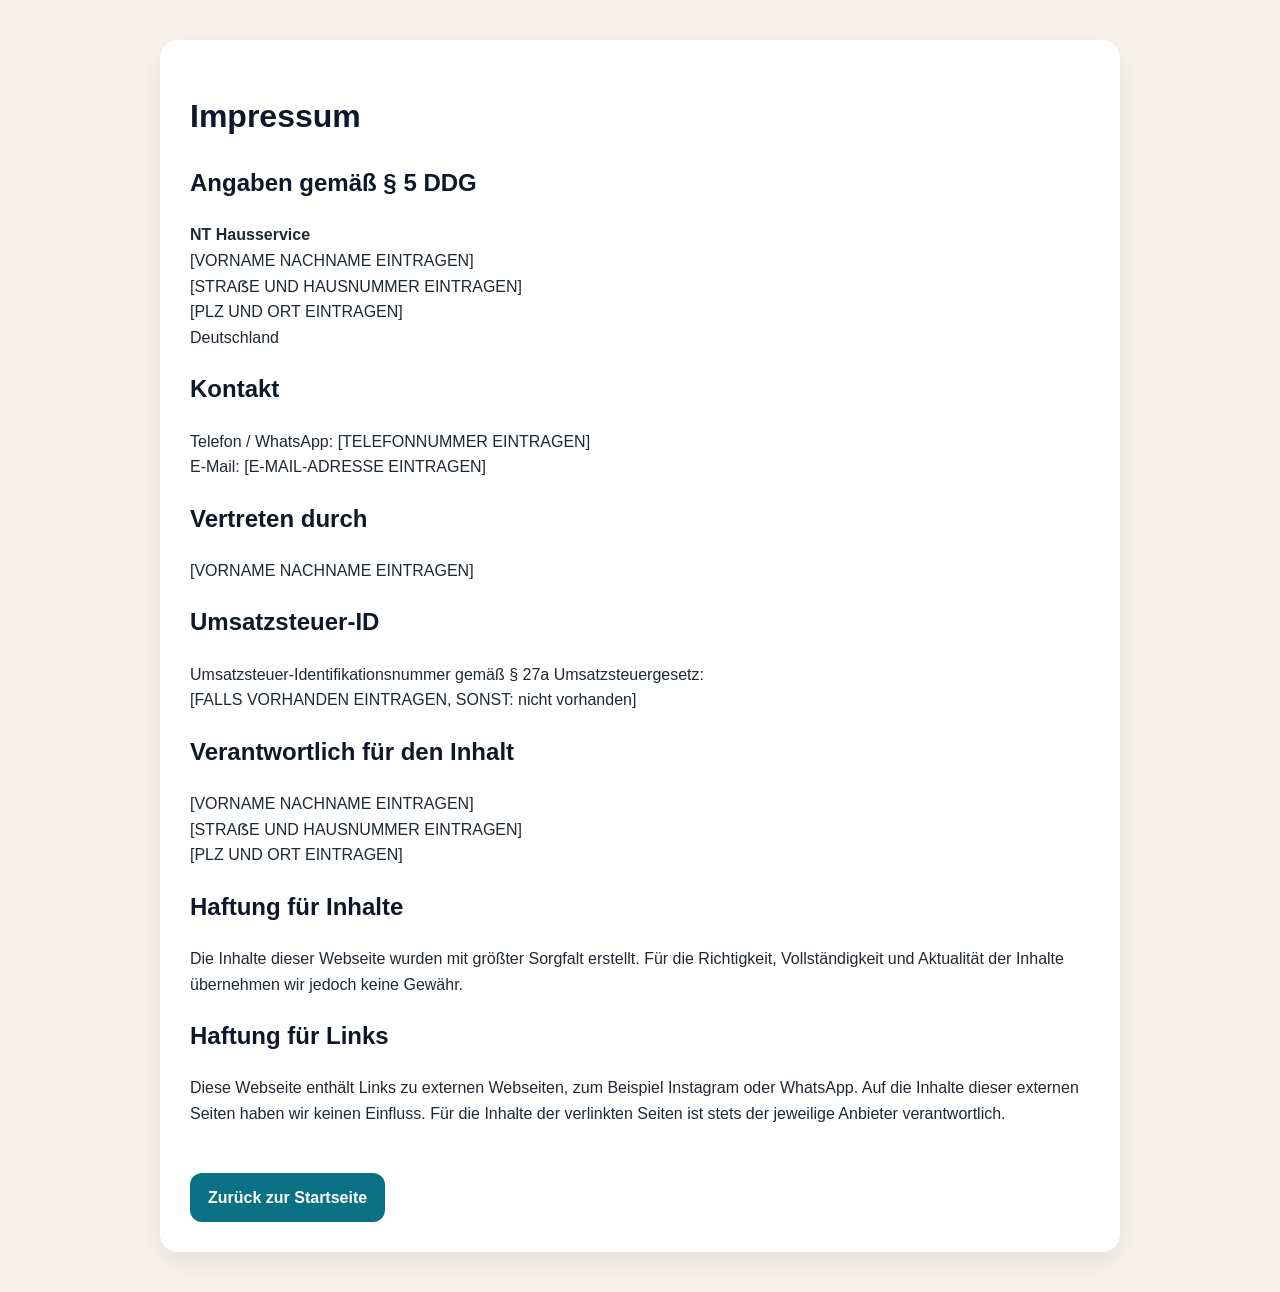
==== impressum.html @ 989eec22 "Add files via upload" ====
<!DOCTYPE html>
<html lang="de">
<head>
    <meta charset="UTF-8">
    <meta name="viewport" content="width=device-width, initial-scale=1.0">
    <title>Impressum – NT Hausservice</title>
    <style>
        body {
            margin: 0;
            font-family: Arial, sans-serif;
            background: #f7f3ea;
            color: #1f2933;
            line-height: 1.6;
        }

        .page {
            max-width: 900px;
            margin: 40px auto;
            padding: 30px;
            background: white;
            border-radius: 18px;
            box-shadow: 0 10px 30px rgba(0,0,0,0.08);
        }

        h1, h2 {
            color: #0f172a;
        }

        a {
            color: #0b7285;
            font-weight: bold;
            text-decoration: none;
        }

        .back {
            margin-top: 30px;
            display: inline-block;
            background: #0b7285;
            color: white;
            padding: 12px 18px;
            border-radius: 12px;
        }
    </style>
</head>
<body>
<main class="page">
    <h1>Impressum</h1>

    <h2>Angaben gemäß § 5 DDG</h2>

    <p>
        <strong>NT Hausservice</strong><br>
        [VORNAME NACHNAME EINTRAGEN]<br>
        [STRAẞE UND HAUSNUMMER EINTRAGEN]<br>
        [PLZ UND ORT EINTRAGEN]<br>
        Deutschland
    </p>

    <h2>Kontakt</h2>

    <p>
        Telefon / WhatsApp: [TELEFONNUMMER EINTRAGEN]<br>
        E-Mail: [E-MAIL-ADRESSE EINTRAGEN]
    </p>

    <h2>Vertreten durch</h2>

    <p>
        [VORNAME NACHNAME EINTRAGEN]
    </p>

    <h2>Umsatzsteuer-ID</h2>

    <p>
        Umsatzsteuer-Identifikationsnummer gemäß § 27a Umsatzsteuergesetz:<br>
        [FALLS VORHANDEN EINTRAGEN, SONST: nicht vorhanden]
    </p>

    <h2>Verantwortlich für den Inhalt</h2>

    <p>
        [VORNAME NACHNAME EINTRAGEN]<br>
        [STRAẞE UND HAUSNUMMER EINTRAGEN]<br>
        [PLZ UND ORT EINTRAGEN]
    </p>

    <h2>Haftung für Inhalte</h2>

    <p>
        Die Inhalte dieser Webseite wurden mit größter Sorgfalt erstellt.
        Für die Richtigkeit, Vollständigkeit und Aktualität der Inhalte übernehmen wir jedoch keine Gewähr.
    </p>

    <h2>Haftung für Links</h2>

    <p>
        Diese Webseite enthält Links zu externen Webseiten, zum Beispiel Instagram oder WhatsApp.
        Auf die Inhalte dieser externen Seiten haben wir keinen Einfluss.
        Für die Inhalte der verlinkten Seiten ist stets der jeweilige Anbieter verantwortlich.
    </p>

    <a class="back" href="index.html">Zurück zur Startseite</a>
</main>
</body>
</html>
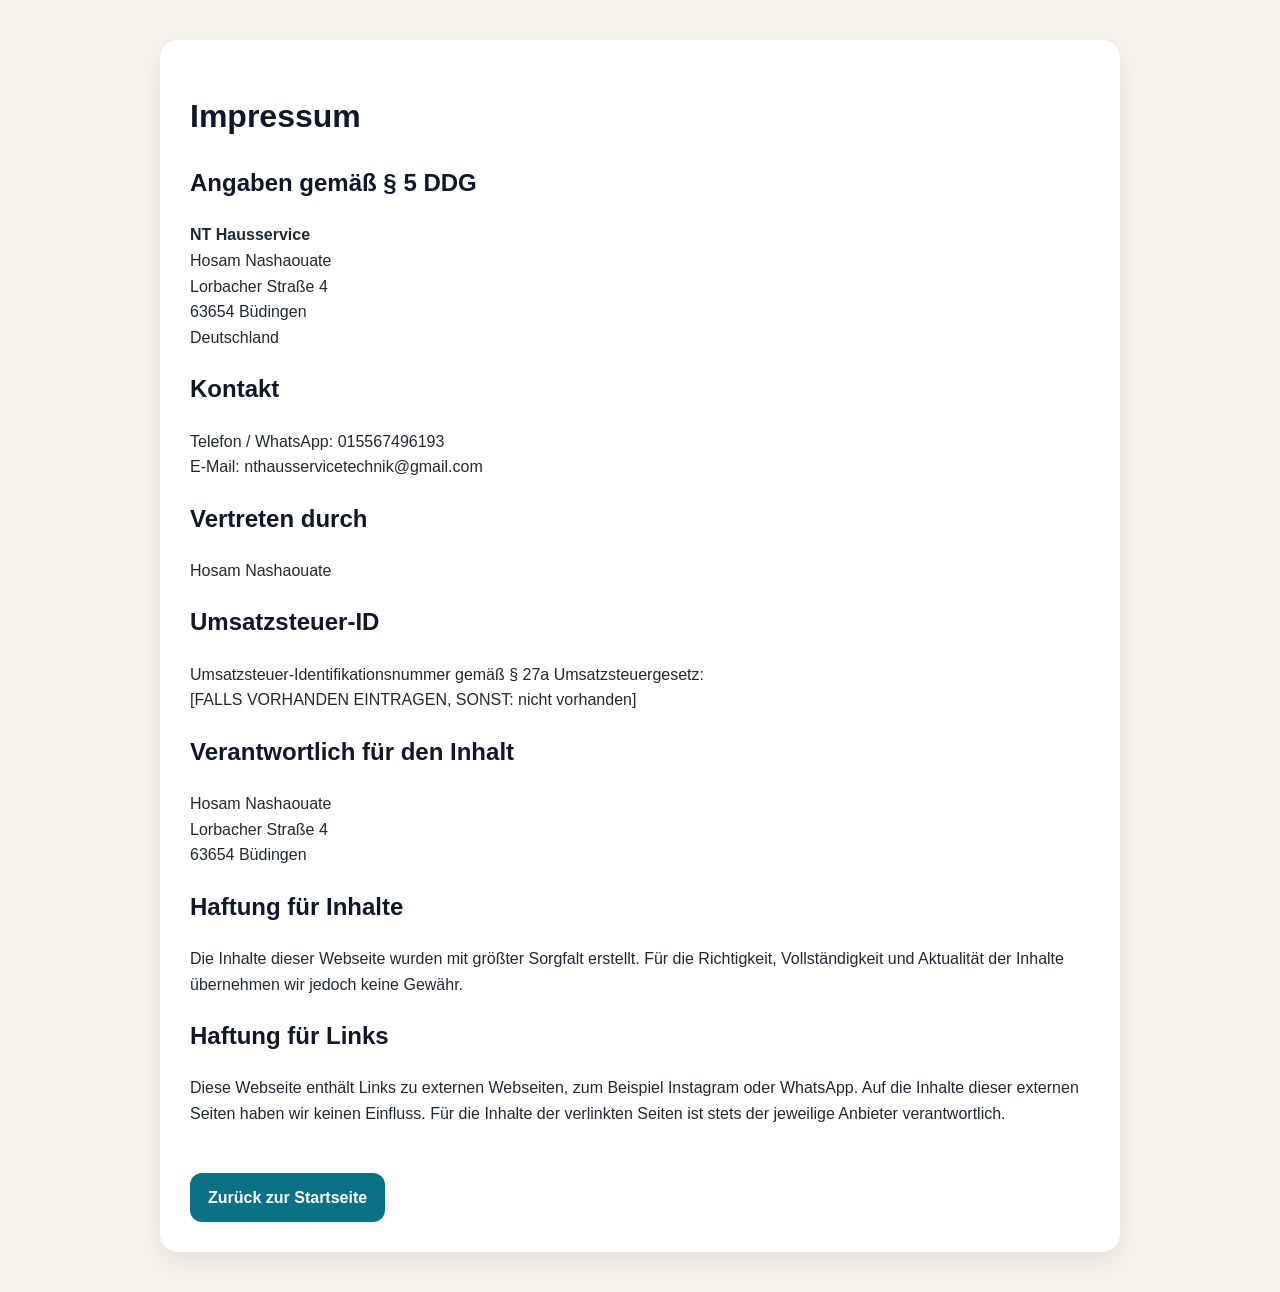
==== commit b5461363: "Add files via upload" ====
--- a/impressum.html
+++ b/impressum.html
@@ -50,23 +50,23 @@
 
     <p>
         <strong>NT Hausservice</strong><br>
-        [VORNAME NACHNAME EINTRAGEN]<br>
-        [STRAẞE UND HAUSNUMMER EINTRAGEN]<br>
-        [PLZ UND ORT EINTRAGEN]<br>
+        Hosam Nashaouate<br>
+        Lorbacher Straße 4<br>
+        63654 Büdingen<br>
         Deutschland
     </p>
 
     <h2>Kontakt</h2>
 
     <p>
-        Telefon / WhatsApp: [TELEFONNUMMER EINTRAGEN]<br>
-        E-Mail: [E-MAIL-ADRESSE EINTRAGEN]
+        Telefon / WhatsApp: 015567496193<br>
+        E-Mail: nthausservicetechnik@gmail.com
     </p>
 
     <h2>Vertreten durch</h2>
 
     <p>
-        [VORNAME NACHNAME EINTRAGEN]
+        Hosam Nashaouate
     </p>
 
     <h2>Umsatzsteuer-ID</h2>
@@ -79,9 +79,9 @@
     <h2>Verantwortlich für den Inhalt</h2>
 
     <p>
-        [VORNAME NACHNAME EINTRAGEN]<br>
-        [STRAẞE UND HAUSNUMMER EINTRAGEN]<br>
-        [PLZ UND ORT EINTRAGEN]
+        Hosam Nashaouate<br>
+        Lorbacher Straße 4<br>
+        63654 Büdingen
     </p>
 
     <h2>Haftung für Inhalte</h2>
